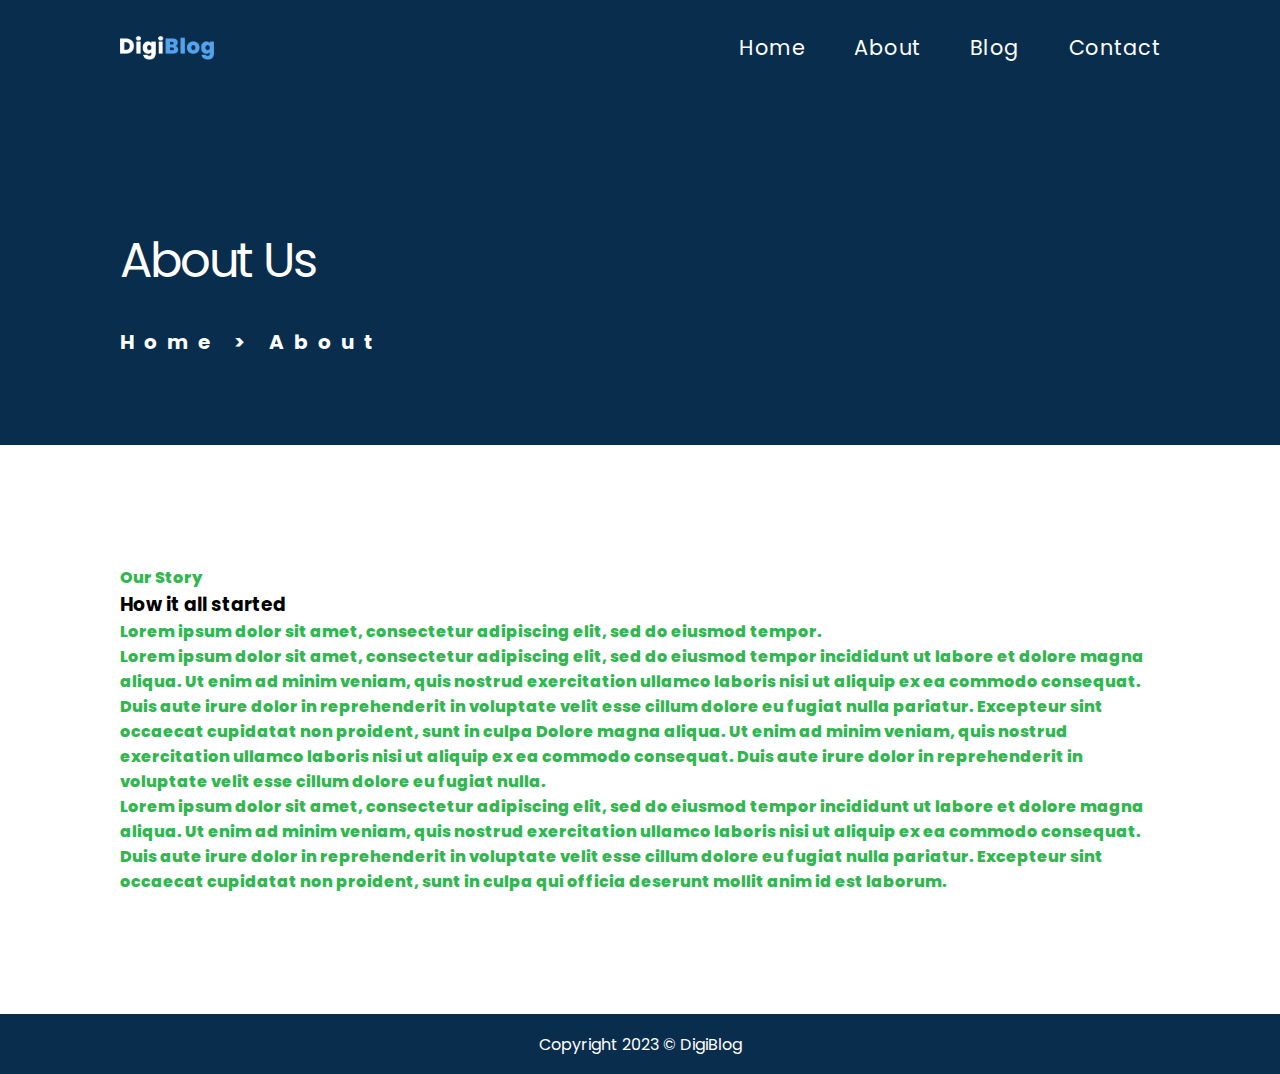
==== about.html @ 8c00b3b3 "updt" ====
<!DOCTYPE html>
<html lang="en">
  <head>
    <meta charset="UTF-8" />
    <meta name="viewport" content="width=device-width, initial-scale=1.0" />
    <meta
      name="description"
      content="DigiBlog: Unveiling the Techscape. Our Story and Our Writers"
    />
    <title>DigiBlog | About</title>
    <link rel="stylesheet" href="css/style.css" />
    <link rel="icon" href="img/DigiBlog_icon.png" />
    <!--Fonts-->
    <link rel="preconnect" href="https://fonts.googleapis.com" />
    <link rel="preconnect" href="https://fonts.gstatic.com" crossorigin />
    <link
      href="https://fonts.googleapis.com/css2?family=Poppins:ital,wght@0,100;0,200;0,300;0,400;0,500;0,600;0,700;0,800;0,900;1,100;1,200;1,300;1,400;1,500;1,600;1,700;1,800;1,900&display=swap"
      rel="stylesheet"
    />
    <!--Icons-->
    <link
      href="https://unpkg.com/boxicons@2.1.4/css/boxicons.min.css"
      rel="stylesheet"
    />
  </head>
  <body>
    <header class="header">
      <img class="logo" src="img/DigiBlog_logo.png" alt="DigiBlog logo" />
      <input type="checkbox" id="check" />
      <label for="check" class="icons" aria-label="nav-menu">
        <i class="bx bx-menu" id="menuIcon"></i>
        <i class="bx bx-x" id="closeIcon"></i>
      </label>
      <nav class="navbar">
        <a href="index.html">Home</a>
        <a href="about.html">About</a>
        <a href="blogs.html">Blog</a>
        <a href="contact.html">Contact</a>
      </nav>
    </header>
    <main class="about-main">
      <section class="about-hero">
        <h1>About Us</h1>
        <h2>Home > <span>About</span></h2>
      </section>

      <section class="about-our-story-section">
        <div class="our-story-content">
          <p>Our Story</p>
          <h3>How it all started</h3>
          <!--
          <img
            src="img/our_story.jpg"
            alt="stencil, eraser,and idea lamp drawing"
          />-->
          <div class="about-our-story-txt">
            <p>
              Lorem ipsum dolor sit amet, consectetur adipiscing elit, sed do
              eiusmod tempor.
            </p>
            <p>
              Lorem ipsum dolor sit amet, consectetur adipiscing elit, sed do
              eiusmod tempor incididunt ut labore et dolore magna aliqua. Ut
              enim ad minim veniam, quis nostrud exercitation ullamco laboris
              nisi ut aliquip ex ea commodo consequat. Duis aute irure dolor in
              reprehenderit in voluptate velit esse cillum dolore eu fugiat
              nulla pariatur. Excepteur sint occaecat cupidatat non proident,
              sunt in culpa Dolore magna aliqua. Ut enim ad minim veniam, quis
              nostrud exercitation ullamco laboris nisi ut aliquip ex ea commodo
              consequat. Duis aute irure dolor in reprehenderit in voluptate
              velit esse cillum dolore eu fugiat nulla.
            </p>
            <p>
              Lorem ipsum dolor sit amet, consectetur adipiscing elit, sed do
              eiusmod tempor incididunt ut labore et dolore magna aliqua. Ut
              enim ad minim veniam, quis nostrud exercitation ullamco laboris
              nisi ut aliquip ex ea commodo consequat. Duis aute irure dolor in
              reprehenderit in voluptate velit esse cillum dolore eu fugiat
              nulla pariatur. Excepteur sint occaecat cupidatat non proident,
              sunt in culpa qui officia deserunt mollit anim id est laborum.
            </p>
          </div>
        </div>
      </section>
      <!--
      <section class="about-our-writers-section">
        <div class="our-writers-content">
          <p>Our <span>Writers</span></p>
          <h3>The People Behind DigiBlog</h3>

          <div class="our-writers-card">
            <img src="img/brodie.jpg" alt="Boriss Brodie" />
            <h4>Boris Brodie</h4>
            <p>Netherlands 📍</p>
            <p>
              Lorem ipsum dolor sit amet, consectetur adipiscing elit, sed do
              eiusmod tempor incididunt ut labore et dolore magna aliqua. Ut
              enim ad minim veniam, quis nostrud exercitation ullamco laboris
            </p>
            <a href="#">Contact Me</a>
          </div>

          <div class="our-writers-card">
            <img src="img/aleida.jpg" alt="Aleida ArianHod" />
            <h4>Aleida Arianrhod</h4>
            <p>United Kingdom 📍</p>
            <p>
              Lorem ipsum dolor sit amet, consectetur adipiscing elit, sed do
              eiusmod tempor incididunt ut labore et dolore magna aliqua. Ut
              enim ad minim veniam, quis nostrud exercitation ullamco laboris
            </p>
            <a href="#">Contact Me</a>
          </div>

          <div class="our-writers-card">
            <img src="img/asuka.jpg" alt="Asuka Matsuoka" />
            <h4>Asuka Matsuoka</h4>
            <p>Japan 📍</p>
            <p>
              Lorem ipsum dolor sit amet, consectetur adipiscing elit, sed do
              eiusmod tempor incididunt ut labore et dolore magna aliqua. Ut
              enim ad minim veniam, quis nostrud exercitation ullamco laboris
            </p>
            <a href="#">Contact Me</a>
          </div>

          <div class="our-writers-card">
            <img src="img/emiliano.jpg" alt="Emiliano Stanford" />
            <h4>Emiliano Stanford</h4>
            <p>USA 📍</p>
            <p>
              Lorem ipsum dolor sit amet, consectetur adipiscing elit, sed do
              eiusmod tempor incididunt ut labore et dolore magna aliqua. Ut
              enim ad minim veniam, quis nostrud exercitation ullamco laboris
            </p>
            <a href="#">Contact Me</a>
          </div>
        </div>
      </section>-->
    </main>

    <footer>
      <p class="footer-txt">Copyright 2023 © DigiBlog</p>
    </footer>
    <script src="js/script.js"></script>
  </body>
</html>
---- css/style.css ----
* {
  margin: 0;
  padding: 0;
  box-sizing: border-box;
  transition: 100ms ease;
}
html {
  scroll-behavior: smooth;
}
body {
  max-width: 100vw;
  min-height: 100vh;
  background-color: #ffffff;
  font-family: "Poppins", sans-serif;
}

/*Navbar*/

.logo {
  height: 24px;
  padding-left: 120px;
  cursor: pointer;
  text-decoration: none;
  user-select: none;
}

.header {
  position: relative;
  top: 0;
  left: 0;
  width: 100%;
  height: 5.938rem;
  background: #092d4d;
  display: flex;
  align-items: center;
  justify-content: space-between;
  margin-bottom: 0px;
}
.navbar {
  padding-right: 120px;
}
.navbar a {
  margin-left: 45px;
  color: #ffffff;
  text-decoration: none;
  font-family: poppins;
  font-size: 1.3rem;
  font-style: normal;
  font-weight: 400;
  letter-spacing: 0.5px;
  transition: 0.5s;
}
.navbar a:hover {
  color: #53a4ec;
  text-decoration: underline;
  text-underline-offset: 0.5rem;
  transition: 200ms;
}
#check {
  display: none;
}
.icons {
  position: absolute;
  right: 5%;
  font-size: 2.8rem;
  color: #ffffff;
  display: none;
}
/*Responsivness*/
@media (max-width: 792px) {
  .logo {
    padding-left: 5%;
    text-decoration: none;
  }
  .icons {
    display: inline-flex;
  }
  #check:checked ~ .icons #menuIcon {
    display: none;
  }

  .icons #closeIcon {
    display: none;
  }

  #check:checked ~ .icons #closeIcon {
    display: block;
  }

  .navbar {
    padding-right: 0;
    position: absolute;
    top: 100%;
    left: 0;
    width: 100%;
    height: 0;
    overflow: hidden;
    background-color: #092d4d;
  }

  #check:checked ~ .navbar {
    height: 17.7rem;
    transition: 200ms ease;
  }

  .navbar a {
    margin-left: 0;
    display: block;
    text-align: center;
    margin: 1.5rem 0;
    transition: none;
  }
  .navbar a:hover {
    transition: none;
  }
}

/* Footer*/

footer {
  background-color: #092d4d;
  color: #ffffff;
  position: sticky;
  top: 100%;
  height: 60px;

  display: flex;
  justify-content: center;
  align-items: center;
}
.footer-txt {
  line-height: normal;
  text-align: center;
  font-family: Poppins;
  font-size: 1rem;
  font-style: normal;
  font-weight: 400;
  user-select: none;
  cursor: pointer;
}

/*Home Page hero*/
.home-hero-section {
  color: #ffffff;
  background-color: #092d4d;
  height: fit-content;
}
.home-hero-elements {
  padding-left: 120px;
  padding-right: 120px;
  display: flex;
  justify-content: space-between;
}
.home-hero-elements img {
  width: 584px;
  padding-top: 64px;
  user-select: none;
  cursor: pointer;
}

.home-hero-text {
  width: 584px;
}
.home-hero-text h1 {
  font-size: 3rem;
  font-style: normal;
  font-weight: 400;
  line-height: normal;
  letter-spacing: -1.68px;

  padding-top: 130px;
}
.home-hero-text p {
  font-size: 1.25rem;
  font-style: normal;
  font-weight: 400;
  line-height: normal;

  padding-top: 52px;
}
@media (max-width: 1070px) {
  .home-hero-elements {
    display: flex;
    flex-direction: column;
    align-items: center;
    justify-content: space-between;
  }
}
@media (max-width: 792px) {
  .home-hero-elements {
    padding-left: 0px;
    padding-right: 0px;
  }
}
@media (max-width: 660px) {
  .home-hero-text {
    width: 500px;
  }
  .home-hero-elements img {
    width: 284px;
    padding-top: 30px;
    margin-bottom: 30px;
  }
}
@media (max-width: 520px) {
  .home-hero-text {
    width: 400px;
  }
  .home-hero-elements img {
    width: 184px;
  }
}
@media (max-width: 440px) {
  .home-hero-text {
    width: 200px;
  }
  .home-hero-elements img {
    width: 184px;
  }
}
@media (max-width: 300px) {
  .home-hero-text h1 {
    font-size: 1.4rem;
  }
  .home-hero-text {
    width: 100px;
  }
  .home-hero-elements img {
    width: 100px;
  }
}
/*Home Recent Section*/
.home-recent-section {
  margin-top: 120px;
  display: flex;
  flex-direction: column;
  align-items: center;
}
.home-recent-section h2 {
  color: #092d4d;
  text-align: center;
  font-size: 1.25rem;
  font-style: normal;
  font-weight: 600;
  line-height: normal;
  padding-bottom: 60px;
}
.home-recent-section h2 span {
  color: #267800;
}

.home-recent-article-card {
  display: flex;
  flex-direction: column;
  justify-content: space-between;
  align-items: center;
  background-color: #092d4d;
  width: 300px;
  margin: 20px;
  border-radius: 15px;
}

.home-recent-article-card img {
  width: 300px;
  height: 150px;
  object-fit: cover;
}

.home-recent-article-card h3 {
  margin-top: 5px;
  margin-left: 3px;
  margin-right: 3px;
  color: #ffffff;

  font-size: 1.25rem;
  font-style: normal;
  font-weight: 800;
  line-height: normal;
  text-decoration-line: underline;
  text-align: center;
}
.home-recent-article-date-p {
  margin-top: 20px;
  margin-left: 3px;
  margin-right: 3px;
  margin-bottom: 20px;
  color: #ffffff;

  font-size: 1rem;
  font-style: normal;
  font-weight: 900;
  line-height: normal;
  text-align: center;
}
.recent-article-btn {
  cursor: pointer;
  border-radius: 6px;
  border-bottom-left-radius: 6px;
  border-bottom-right-radius: 6px;
  border-top-right-radius: 0px;
  border-top-left-radius: 0px;
  background-color: #106ab9;
  padding-top: 4px;
  padding-bottom: 4px;
  margin: 0;
  width: 100%;
  display: flex;
  justify-content: center;
  align-items: center;
}
.recent-article-btn:hover {
  background-color: #0088ff;
  transition: 300ms ease;
}

.home-recent-article-card a {
  user-select: none;
  text-align: center;
  text-decoration: none;
  color: #ffffff;
  font-family: Poppins;
  font-size: 1rem;
  font-style: normal;
  font-weight: 800;
  width: 100%;
  margin: 0;
}
.view-all-btn {
  text-underline-offset: 5px;
  text-align: center;
  color: #092d4d;
  font-size: 1.3rem;
  font-weight: 600;
  margin-top: none;
  margin-bottom: 120px;
}
.view-all-btn:hover {
  text-underline-offset: 5px;
  text-align: center;
  color: #0088ff;
  font-size: 1.3rem;
  font-weight: 600;
}

/*carousel*/
.home-recent-container {
  display: flex;
  justify-content: flex-start;
  width: 1050px;
  overflow-x: scroll;
  transition: 300ms ease;
}
.home-recent-content {
  width: 100%;
  display: grid;
  grid-template-columns: auto auto auto;
  padding: 10px;
  flex: none;
  transition: 300ms ease;
}
.home-recent-container::-webkit-scrollbar {
  display: none;
}

.home-recent-container-wrapper {
  display: flex;
  align-items: center;
  justify-content: center;
  margin: 10% auto;
}
.back-btn,
.forward-btn {
  height: 90px;
  margin: 5px;
  user-select: none;
  cursor: pointer;
}

@media (max-width: 1251px) {
  /*carousel*/
  .home-recent-container {
    display: flex;
    flex-direction: column;
    justify-content: center;
    width: 1050px;
    overflow-x: none;
  }
  .back-btn,
  .forward-btn {
    display: none;
    transition: 300ms ease;
  }
}
@media (max-width: 1071px) {
  /*carousel*/
  .home-recent-container {
    display: flex;
    flex-direction: column;
    justify-content: center;
    width: 100%;
  }

  .home-recent-content {
    width: 100%;
    display: grid;
    grid-template-columns: none;
    padding: 0;
    flex: none;
  }
  .home-recent-container-wrapper {
    display: flex;
    flex-direction: column;
    align-items: center;
    justify-content: center;
  }
}

@media (max-width: 351px) {
  .home-recent-article-card {
    width: 150px;
    margin: 5px;
  }
  .home-recent-article-card img {
    width: 150px;
    height: 150px;
  }
}

/*About Us Hero*/
.about-hero {
  background-color: #092d4d;
  color: #ffffff;
  width: 100%;
  height: 350px;
}
.about-hero h1 {
  font-size: 3rem;
  font-style: normal;
  font-weight: 400;
  letter-spacing: -2.4px;

  padding-top: 130px;
  margin-left: 120px;
}

.about-hero h2 {
  font-size: 20px;
  font-style: normal;
  font-weight: 700;
  letter-spacing: 10px;

  padding-top: 30px;
  margin-left: 120px;
}
.about-hero p span {
  color: #53a4ec;
}

.our-story-content {
  margin: 120px;
}
.our-story-content p {
  color: #31b74f;
  font-size: 1rem;
  font-style: normal;
  font-weight: 800;
}
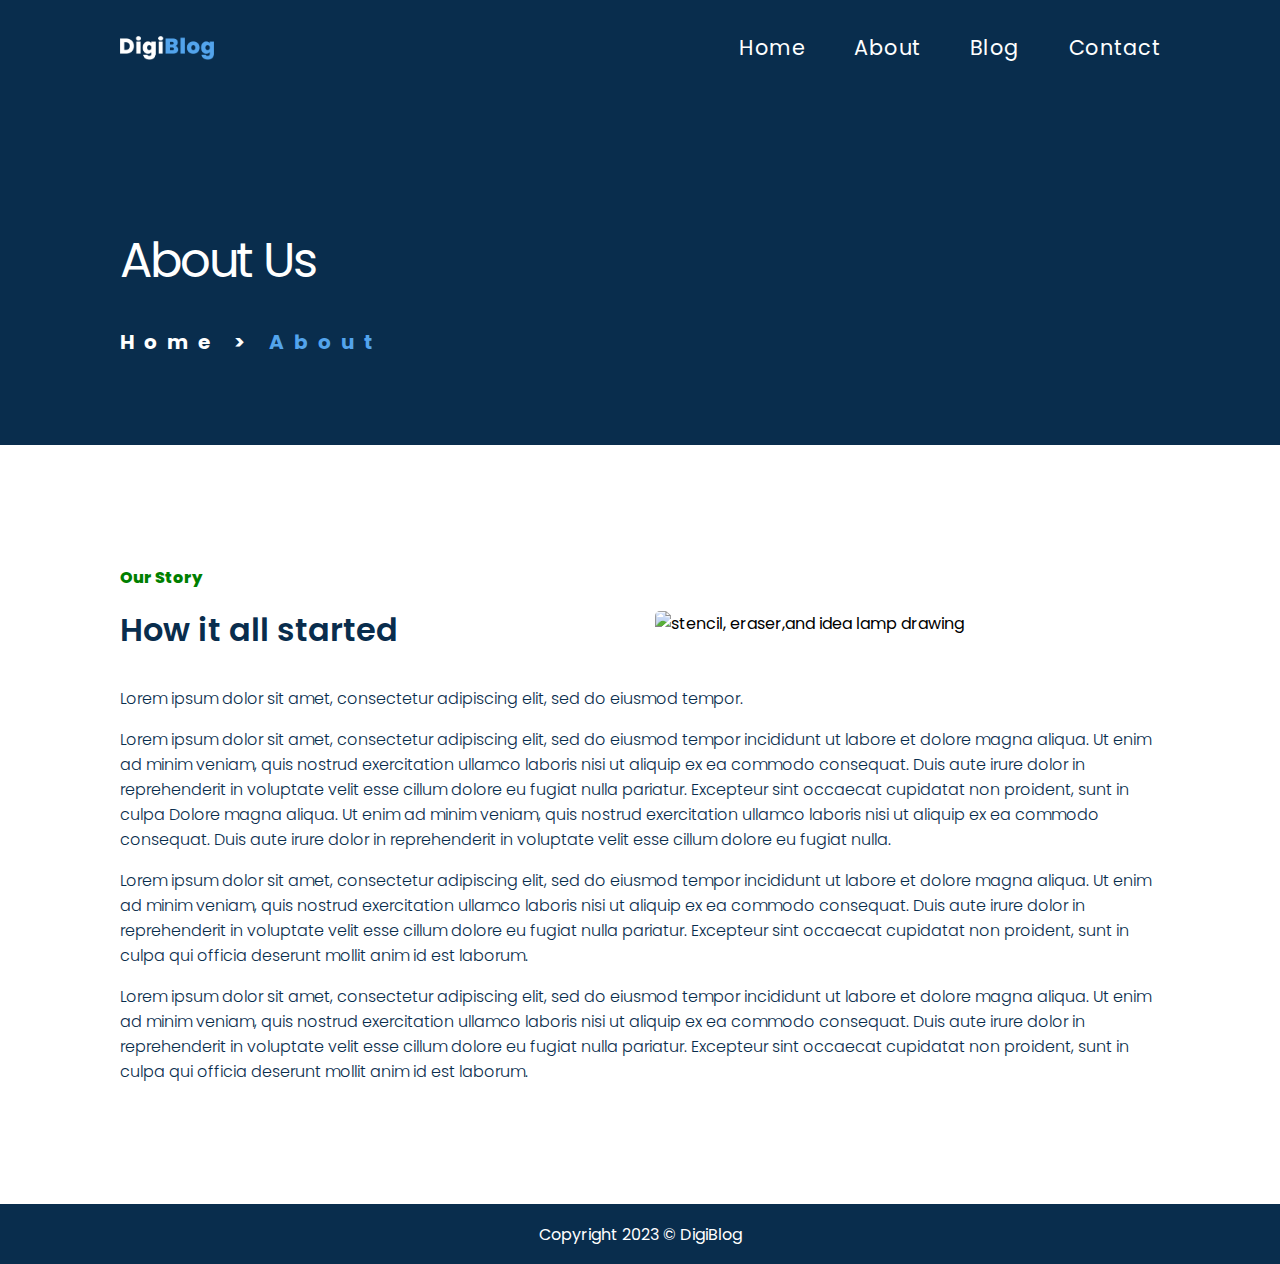
==== commit 2f7bb261: "update" ====
--- a/about.html
+++ b/about.html
@@ -47,12 +47,11 @@
       <section class="about-our-story-section">
         <div class="our-story-content">
           <p>Our Story</p>
-          <h3>How it all started</h3>
-          <!--
           <img
             src="img/our_story.jpg"
             alt="stencil, eraser,and idea lamp drawing"
-          />-->
+          />
+          <h3>How it all started</h3>
           <div class="about-our-story-txt">
             <p>
               Lorem ipsum dolor sit amet, consectetur adipiscing elit, sed do
@@ -69,6 +68,15 @@
               nostrud exercitation ullamco laboris nisi ut aliquip ex ea commodo
               consequat. Duis aute irure dolor in reprehenderit in voluptate
               velit esse cillum dolore eu fugiat nulla.
+            </p>
+            <p>
+              Lorem ipsum dolor sit amet, consectetur adipiscing elit, sed do
+              eiusmod tempor incididunt ut labore et dolore magna aliqua. Ut
+              enim ad minim veniam, quis nostrud exercitation ullamco laboris
+              nisi ut aliquip ex ea commodo consequat. Duis aute irure dolor in
+              reprehenderit in voluptate velit esse cillum dolore eu fugiat
+              nulla pariatur. Excepteur sint occaecat cupidatat non proident,
+              sunt in culpa qui officia deserunt mollit anim id est laborum.
             </p>
             <p>
               Lorem ipsum dolor sit amet, consectetur adipiscing elit, sed do
--- a/css/style.css
+++ b/css/style.css
@@ -452,16 +452,39 @@
   padding-top: 30px;
   margin-left: 120px;
 }
-.about-hero p span {
+.about-hero h2 span {
   color: #53a4ec;
 }
+
+/*Our Story Section*/
 
 .our-story-content {
   margin: 120px;
 }
 .our-story-content p {
-  color: #31b74f;
+  color: #007f00;
   font-size: 1rem;
   font-style: normal;
   font-weight: 800;
-}
+  margin-bottom: 16px;
+}
+.our-story-content h3 {
+  color: #092d4d;
+  font-size: 2rem;
+  font-style: normal;
+  font-weight: 600;
+  margin-bottom: 32px;
+}
+.our-story-content img {
+  width: 500px;
+  float: right;
+  border-radius: 5px;
+  margin: 5px;
+}
+
+.about-our-story-txt p {
+  color: #092d4d;
+  font-size: 1rem;
+  font-style: normal;
+  font-weight: 300;
+}
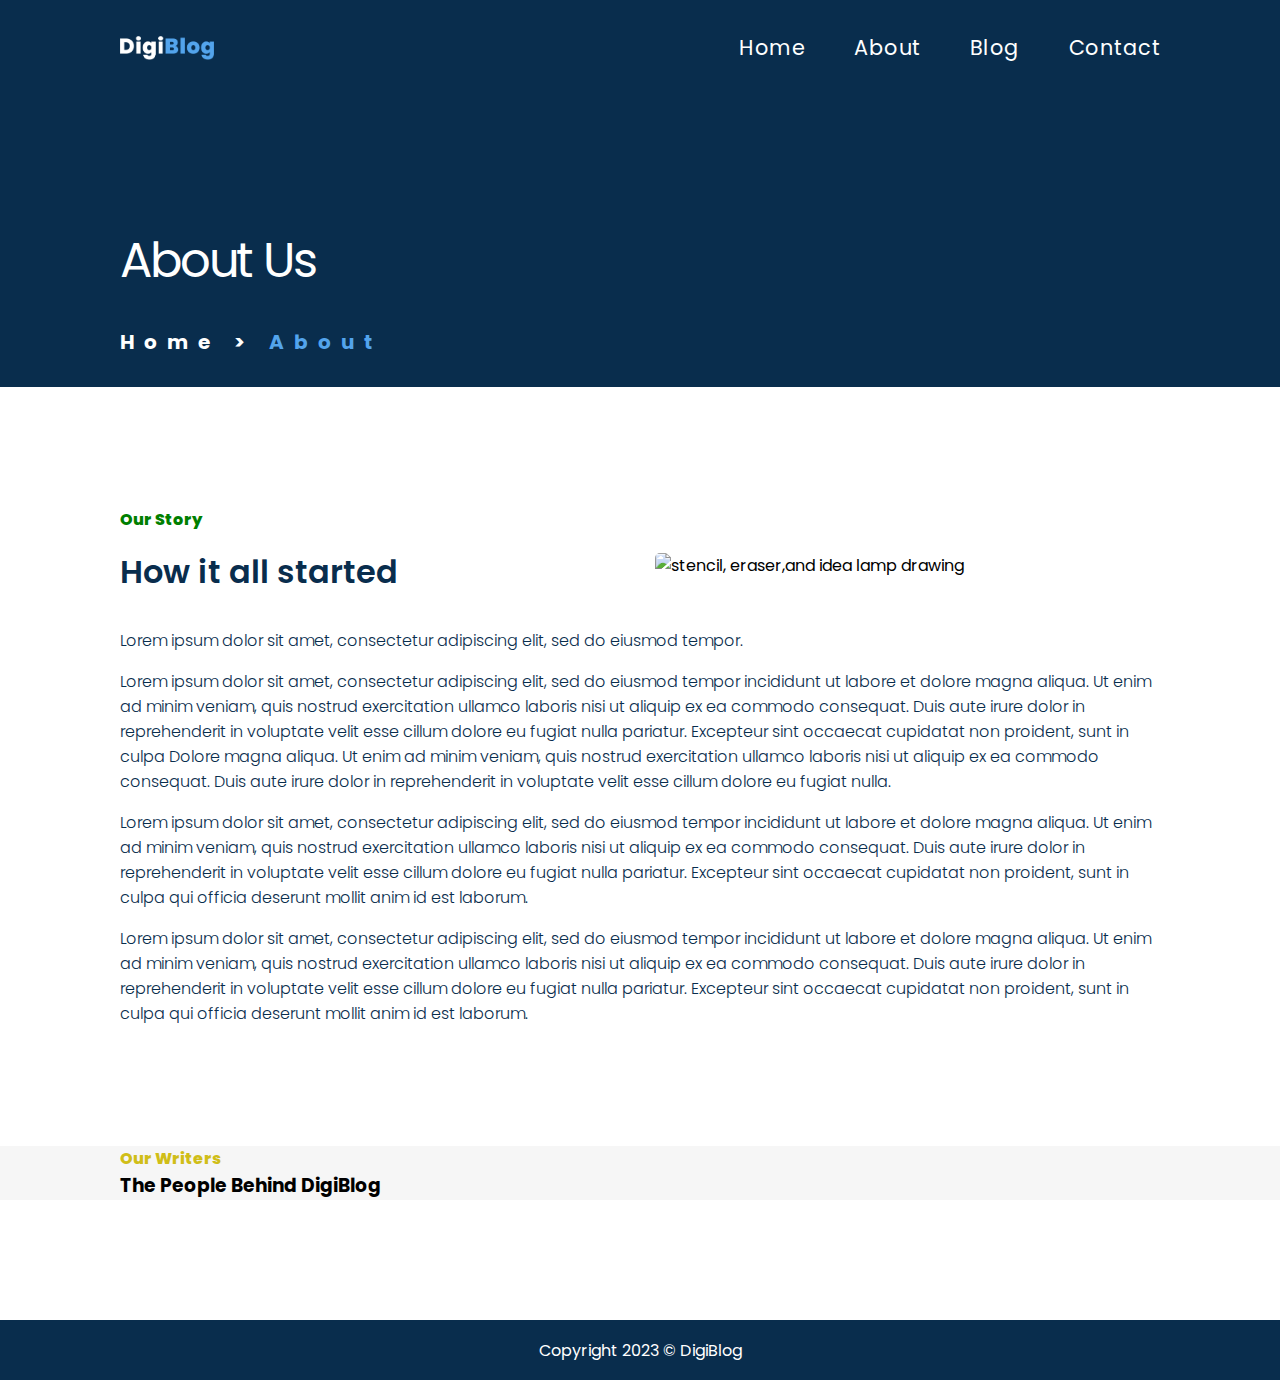
==== commit 8af23a6e: "update" ====
--- a/about.html
+++ b/about.html
@@ -90,12 +90,12 @@
           </div>
         </div>
       </section>
-      <!--
+
       <section class="about-our-writers-section">
         <div class="our-writers-content">
-          <p>Our <span>Writers</span></p>
+          <p>Our Writers</p>
           <h3>The People Behind DigiBlog</h3>
-
+          <!--
           <div class="our-writers-card">
             <img src="img/brodie.jpg" alt="Boriss Brodie" />
             <h4>Boris Brodie</h4>
@@ -143,8 +143,8 @@
             </p>
             <a href="#">Contact Me</a>
           </div>
-        </div>
-      </section>-->
+        --></div>
+      </section>
     </main>
 
     <footer>
--- a/css/style.css
+++ b/css/style.css
@@ -431,7 +431,7 @@
   background-color: #092d4d;
   color: #ffffff;
   width: 100%;
-  height: 350px;
+  height: fit-content;
 }
 .about-hero h1 {
   font-size: 3rem;
@@ -444,12 +444,13 @@
 }
 
 .about-hero h2 {
-  font-size: 20px;
+  font-size: 1.25rem;
   font-style: normal;
   font-weight: 700;
   letter-spacing: 10px;
 
   padding-top: 30px;
+  padding-bottom: 30px;
   margin-left: 120px;
 }
 .about-hero h2 span {
@@ -457,7 +458,6 @@
 }
 
 /*Our Story Section*/
-
 .our-story-content {
   margin: 120px;
 }
@@ -488,3 +488,19 @@
   font-style: normal;
   font-weight: 300;
 }
+
+/*Our Writers Section*/
+.about-our-writers-section {
+  width: 100%;
+  background-color: #f6f6f6;
+}
+.our-writers-content {
+  margin: 120px;
+}
+
+.our-writers-content p {
+  color: #d0be18;
+  font-size: 1rem;
+  font-style: normal;
+  font-weight: 800;
+}
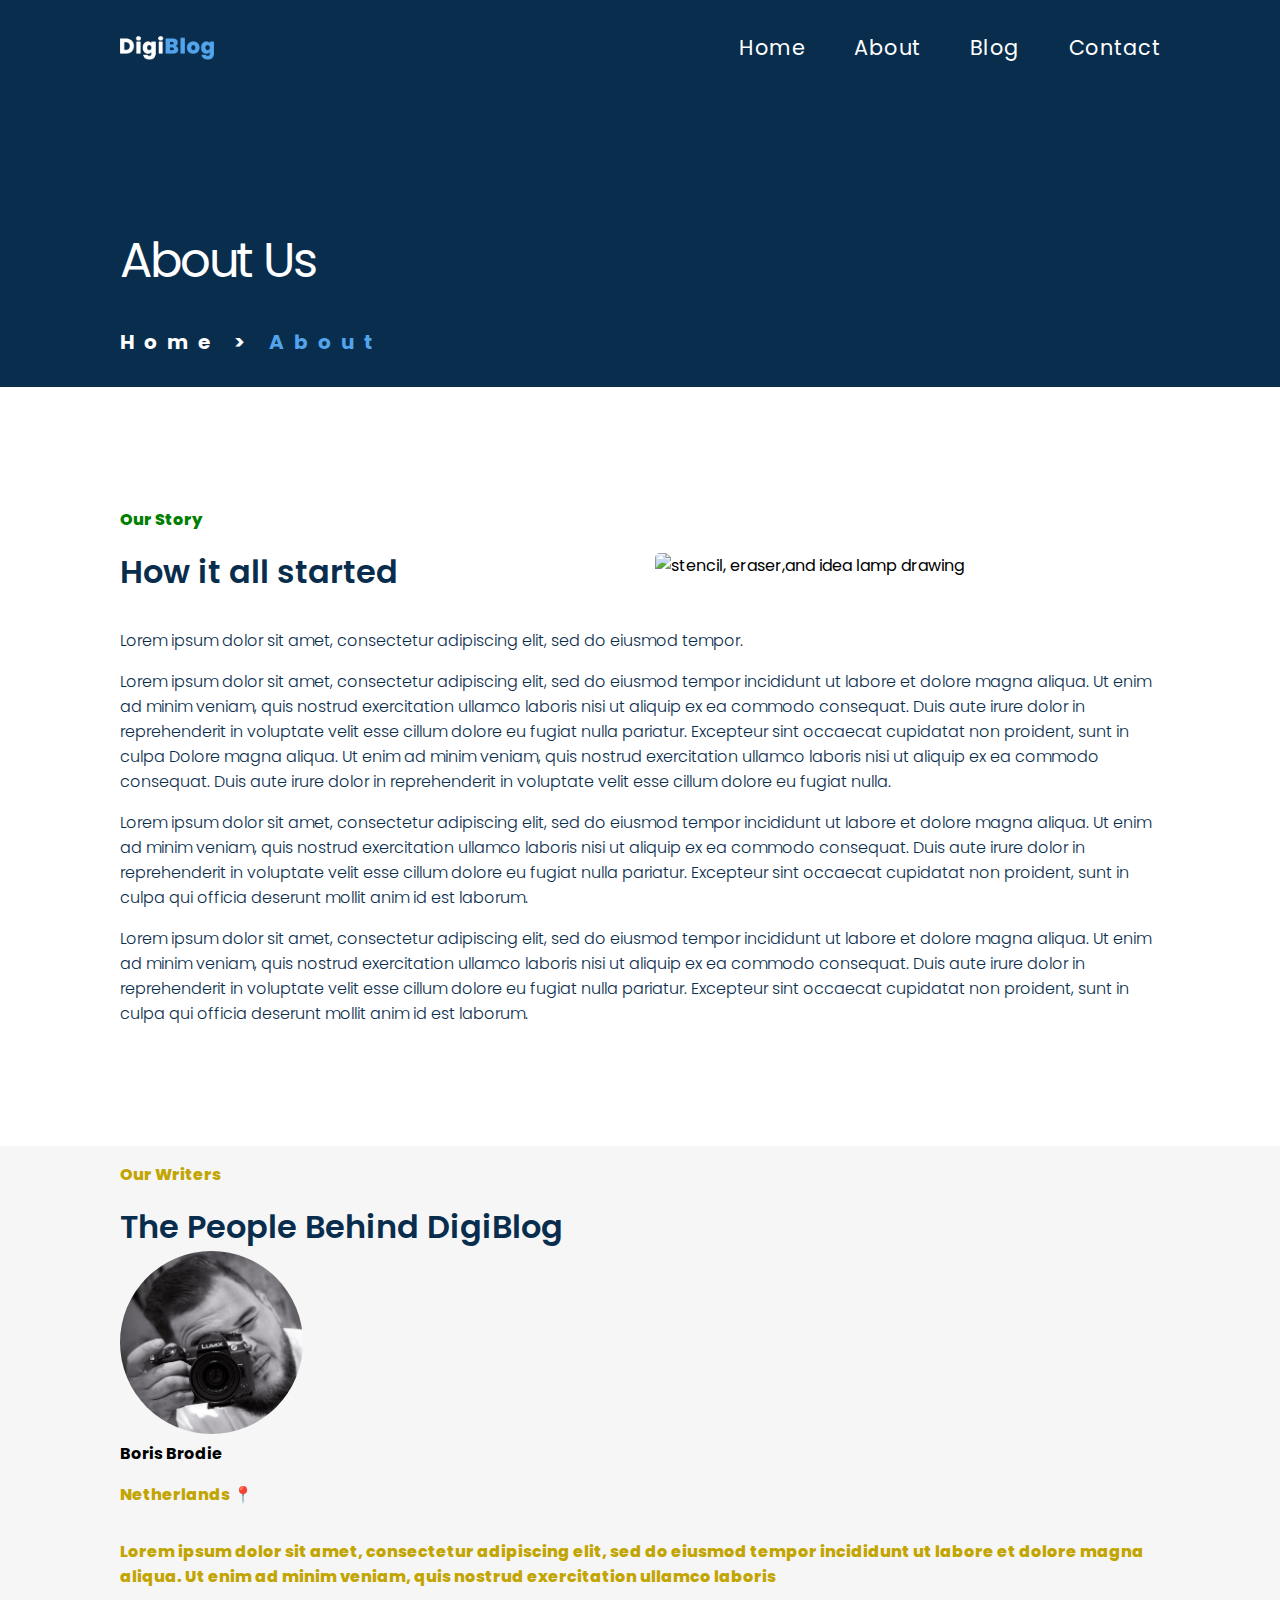
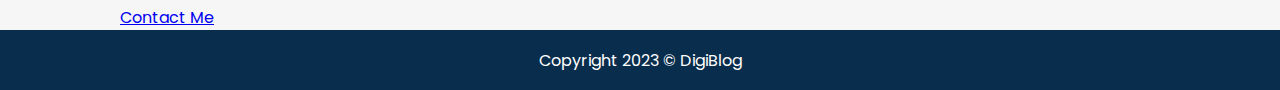
==== commit 90d27adf: "updt" ====
--- a/about.html
+++ b/about.html
@@ -95,7 +95,7 @@
         <div class="our-writers-content">
           <p>Our Writers</p>
           <h3>The People Behind DigiBlog</h3>
-          <!--
+
           <div class="our-writers-card">
             <img src="img/brodie.jpg" alt="Boriss Brodie" />
             <h4>Boris Brodie</h4>
@@ -107,7 +107,7 @@
             </p>
             <a href="#">Contact Me</a>
           </div>
-
+          <!--
           <div class="our-writers-card">
             <img src="img/aleida.jpg" alt="Aleida ArianHod" />
             <h4>Aleida Arianrhod</h4>
@@ -143,7 +143,8 @@
             </p>
             <a href="#">Contact Me</a>
           </div>
-        --></div>
+          -->
+        </div>
       </section>
     </main>
 
--- a/css/style.css
+++ b/css/style.css
@@ -493,14 +493,34 @@
 .about-our-writers-section {
   width: 100%;
   background-color: #f6f6f6;
+  height: 100%;
 }
 .our-writers-content {
   margin: 120px;
+  margin-bottom: 0;
 }
 
 .our-writers-content p {
-  color: #d0be18;
+  color: #c2a500;
   font-size: 1rem;
   font-style: normal;
   font-weight: 800;
-}
+
+  padding-top: 16px;
+  padding-bottom: 16px;
+}
+.our-writers-content h3 {
+  color: #092d4d;
+  font-size: 2rem;
+  font-style: normal;
+  font-weight: 600;
+}
+
+.our-writers-card img {
+  width: 183px;
+  border-radius: 183px;
+}
+.our-writers-card img {
+  width: 183px;
+  border-radius: 183px;
+}
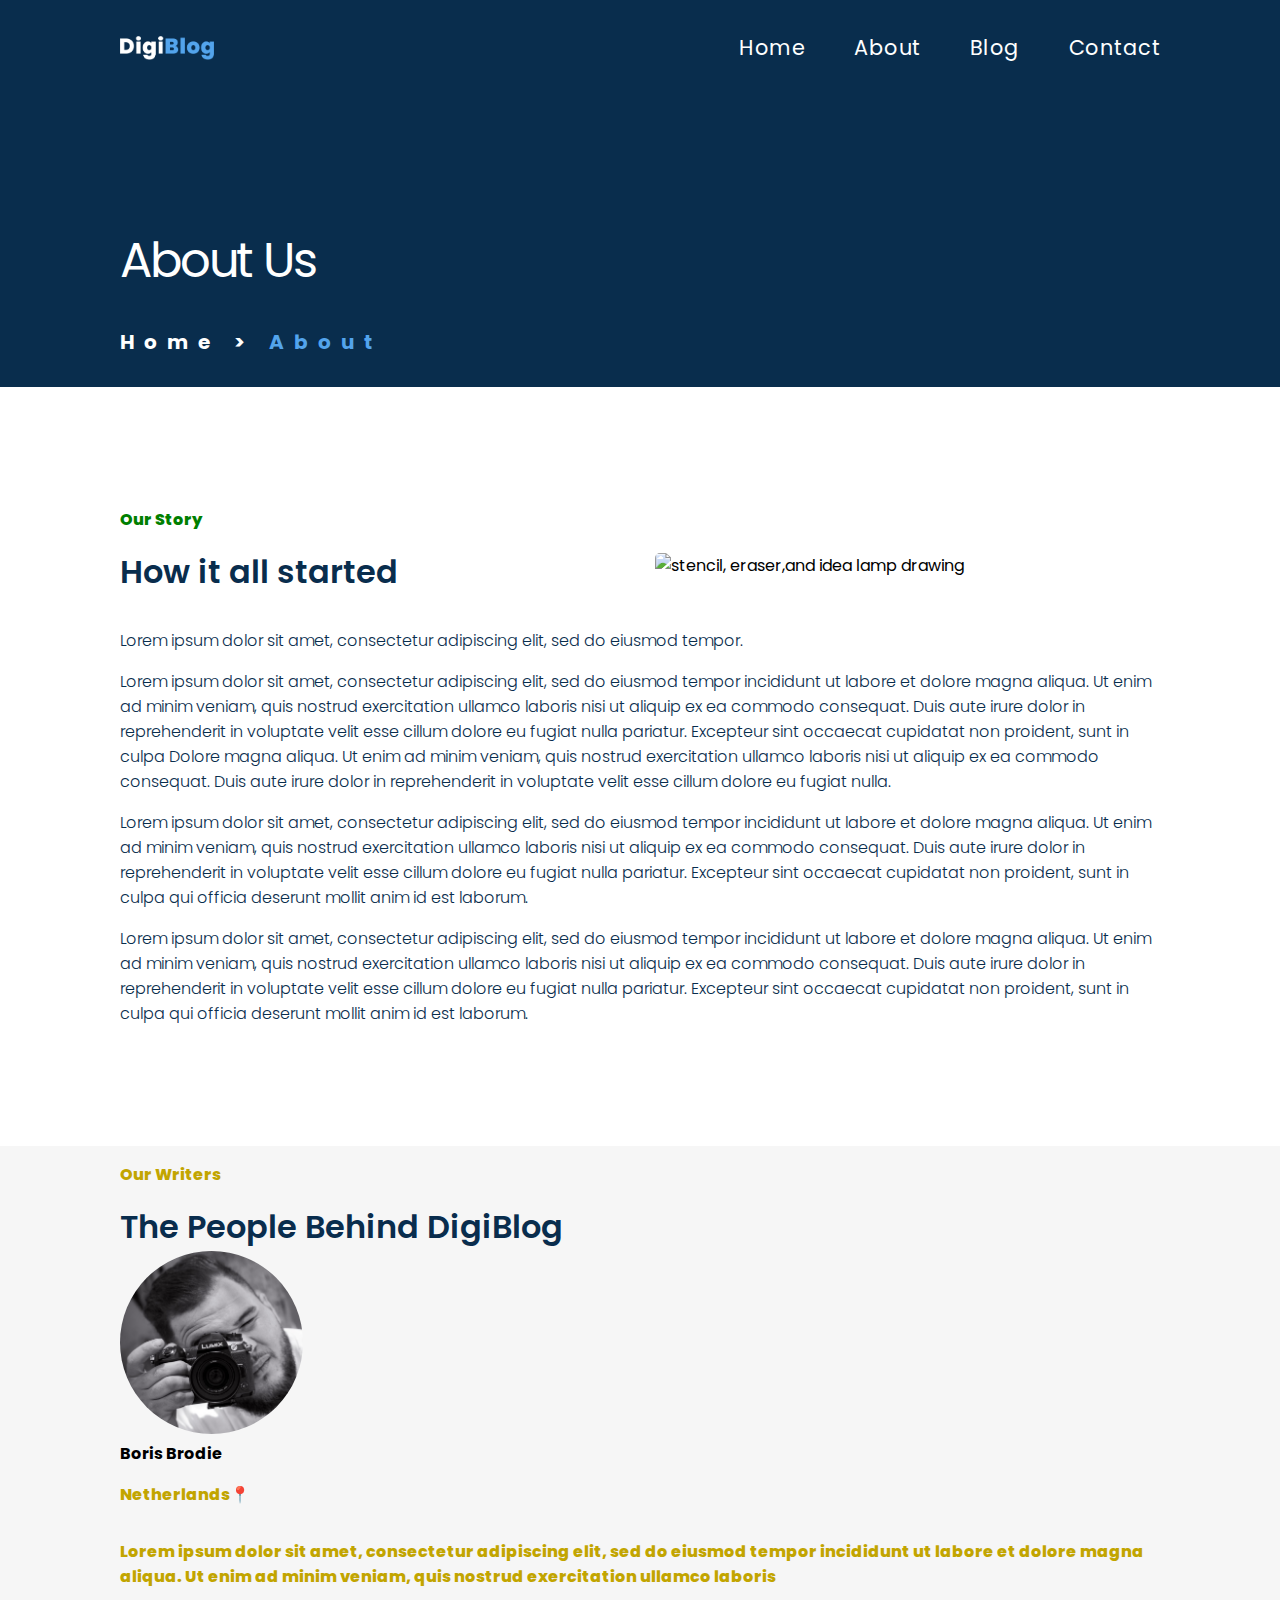
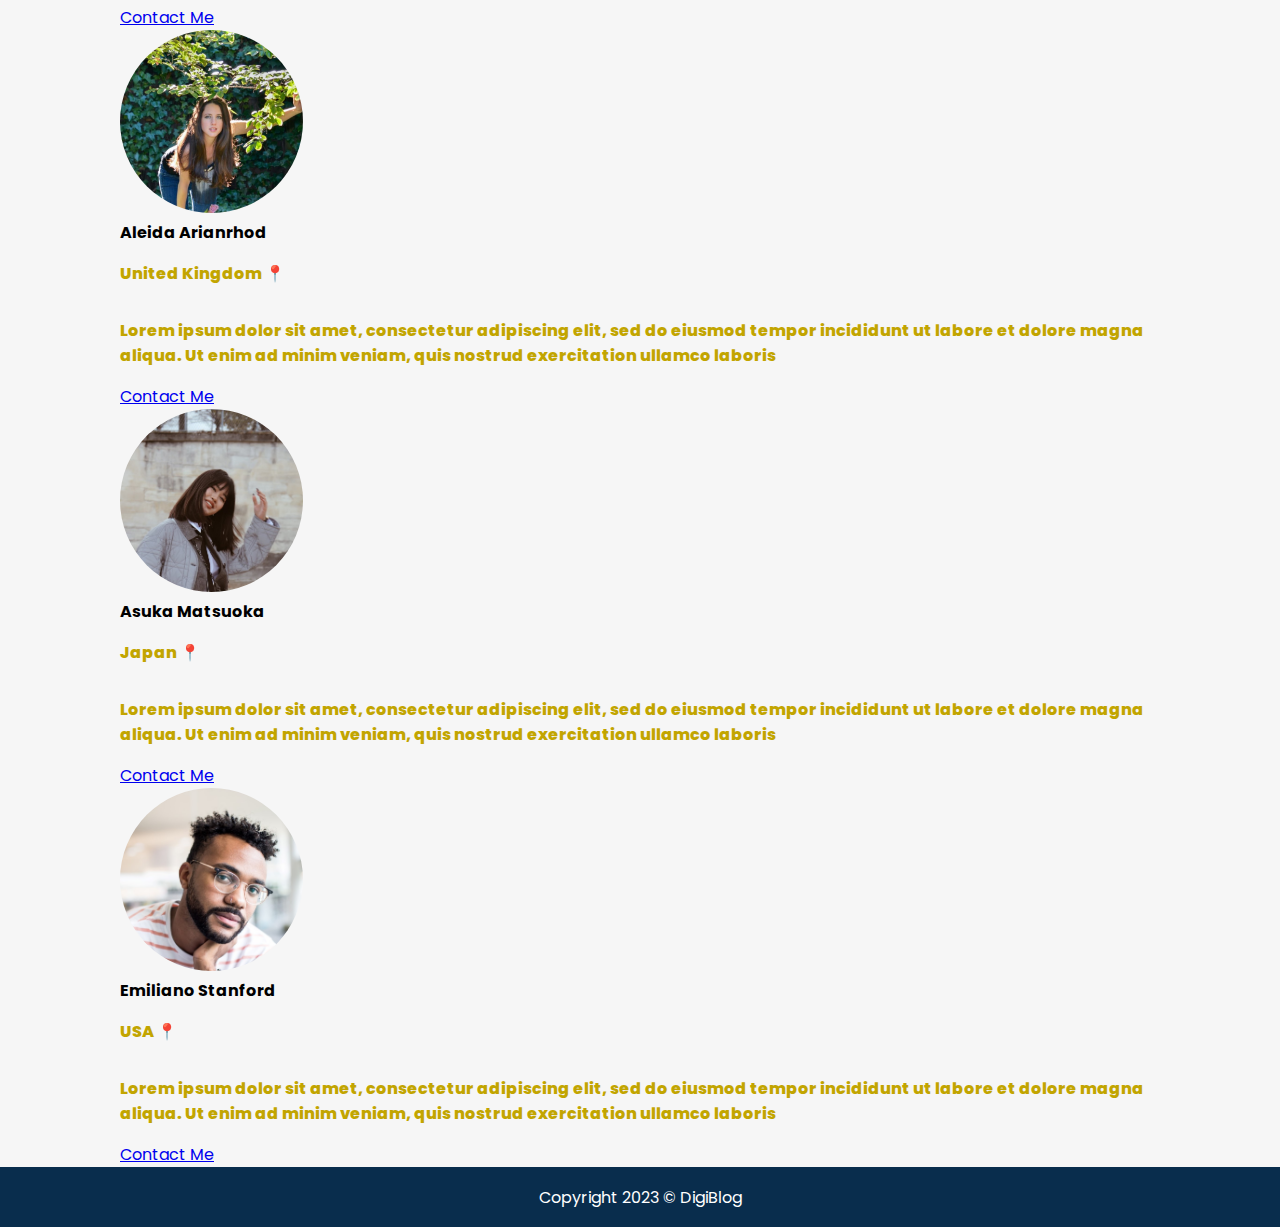
==== commit d48886b9: "Update about.html" ====
--- a/about.html
+++ b/about.html
@@ -1,5 +1,5 @@
 <!DOCTYPE html>
-<html lang="en">
+<html lang="zxx">
   <head>
     <meta charset="UTF-8" />
     <meta name="viewport" content="width=device-width, initial-scale=1.0" />
@@ -27,7 +27,7 @@
     <header class="header">
       <img class="logo" src="img/DigiBlog_logo.png" alt="DigiBlog logo" />
       <input type="checkbox" id="check" />
-      <label for="check" class="icons" aria-label="nav-menu">
+      <label for="check" class="icons" aria-label="Navigation Menu">
         <i class="bx bx-menu" id="menuIcon"></i>
         <i class="bx bx-x" id="closeIcon"></i>
       </label>
@@ -96,54 +96,55 @@
           <p>Our Writers</p>
           <h3>The People Behind DigiBlog</h3>
 
-          <div class="our-writers-card">
-            <img src="img/brodie.jpg" alt="Boriss Brodie" />
-            <h4>Boris Brodie</h4>
-            <p>Netherlands 📍</p>
-            <p>
-              Lorem ipsum dolor sit amet, consectetur adipiscing elit, sed do
-              eiusmod tempor incididunt ut labore et dolore magna aliqua. Ut
-              enim ad minim veniam, quis nostrud exercitation ullamco laboris
-            </p>
-            <a href="#">Contact Me</a>
+          <div class="about-card-container">
+            <div class="our-writers-card">
+              <img src="img/brodie.jpg" alt="Boriss Brodie" />
+              <h4>Boris Brodie</h4>
+              <p>Netherlands📍</p>
+              <p class="our-writers-txt">
+                Lorem ipsum dolor sit amet, consectetur adipiscing elit, sed do
+                eiusmod tempor incididunt ut labore et dolore magna aliqua. Ut
+                enim ad minim veniam, quis nostrud exercitation ullamco laboris
+              </p>
+              <a href="#">Contact Me</a>
+            </div>
+
+            <div class="our-writers-card">
+              <img src="img/aleida.jpg" alt="Aleida ArianHod" />
+              <h4>Aleida Arianrhod</h4>
+              <p>United Kingdom 📍</p>
+              <p class="our-writers-txt">
+                Lorem ipsum dolor sit amet, consectetur adipiscing elit, sed do
+                eiusmod tempor incididunt ut labore et dolore magna aliqua. Ut
+                enim ad minim veniam, quis nostrud exercitation ullamco laboris
+              </p>
+              <a href="#">Contact Me</a>
+            </div>
+
+            <div class="our-writers-card">
+              <img src="img/asuka.jpg" alt="Asuka Matsuoka" />
+              <h4>Asuka Matsuoka</h4>
+              <p>Japan 📍</p>
+              <p class="our-writers-txt">
+                Lorem ipsum dolor sit amet, consectetur adipiscing elit, sed do
+                eiusmod tempor incididunt ut labore et dolore magna aliqua. Ut
+                enim ad minim veniam, quis nostrud exercitation ullamco laboris
+              </p>
+              <a href="#">Contact Me</a>
+            </div>
+
+            <div class="our-writers-card">
+              <img src="img/emiliano.jpg" alt="Emiliano Stanford" />
+              <h4>Emiliano Stanford</h4>
+              <p>USA 📍</p>
+              <p class="our-writers-txt">
+                Lorem ipsum dolor sit amet, consectetur adipiscing elit, sed do
+                eiusmod tempor incididunt ut labore et dolore magna aliqua. Ut
+                enim ad minim veniam, quis nostrud exercitation ullamco laboris
+              </p>
+              <a href="#">Contact Me</a>
+            </div>
           </div>
-          <!--
-          <div class="our-writers-card">
-            <img src="img/aleida.jpg" alt="Aleida ArianHod" />
-            <h4>Aleida Arianrhod</h4>
-            <p>United Kingdom 📍</p>
-            <p>
-              Lorem ipsum dolor sit amet, consectetur adipiscing elit, sed do
-              eiusmod tempor incididunt ut labore et dolore magna aliqua. Ut
-              enim ad minim veniam, quis nostrud exercitation ullamco laboris
-            </p>
-            <a href="#">Contact Me</a>
-          </div>
-
-          <div class="our-writers-card">
-            <img src="img/asuka.jpg" alt="Asuka Matsuoka" />
-            <h4>Asuka Matsuoka</h4>
-            <p>Japan 📍</p>
-            <p>
-              Lorem ipsum dolor sit amet, consectetur adipiscing elit, sed do
-              eiusmod tempor incididunt ut labore et dolore magna aliqua. Ut
-              enim ad minim veniam, quis nostrud exercitation ullamco laboris
-            </p>
-            <a href="#">Contact Me</a>
-          </div>
-
-          <div class="our-writers-card">
-            <img src="img/emiliano.jpg" alt="Emiliano Stanford" />
-            <h4>Emiliano Stanford</h4>
-            <p>USA 📍</p>
-            <p>
-              Lorem ipsum dolor sit amet, consectetur adipiscing elit, sed do
-              eiusmod tempor incididunt ut labore et dolore magna aliqua. Ut
-              enim ad minim veniam, quis nostrud exercitation ullamco laboris
-            </p>
-            <a href="#">Contact Me</a>
-          </div>
-          -->
         </div>
       </section>
     </main>
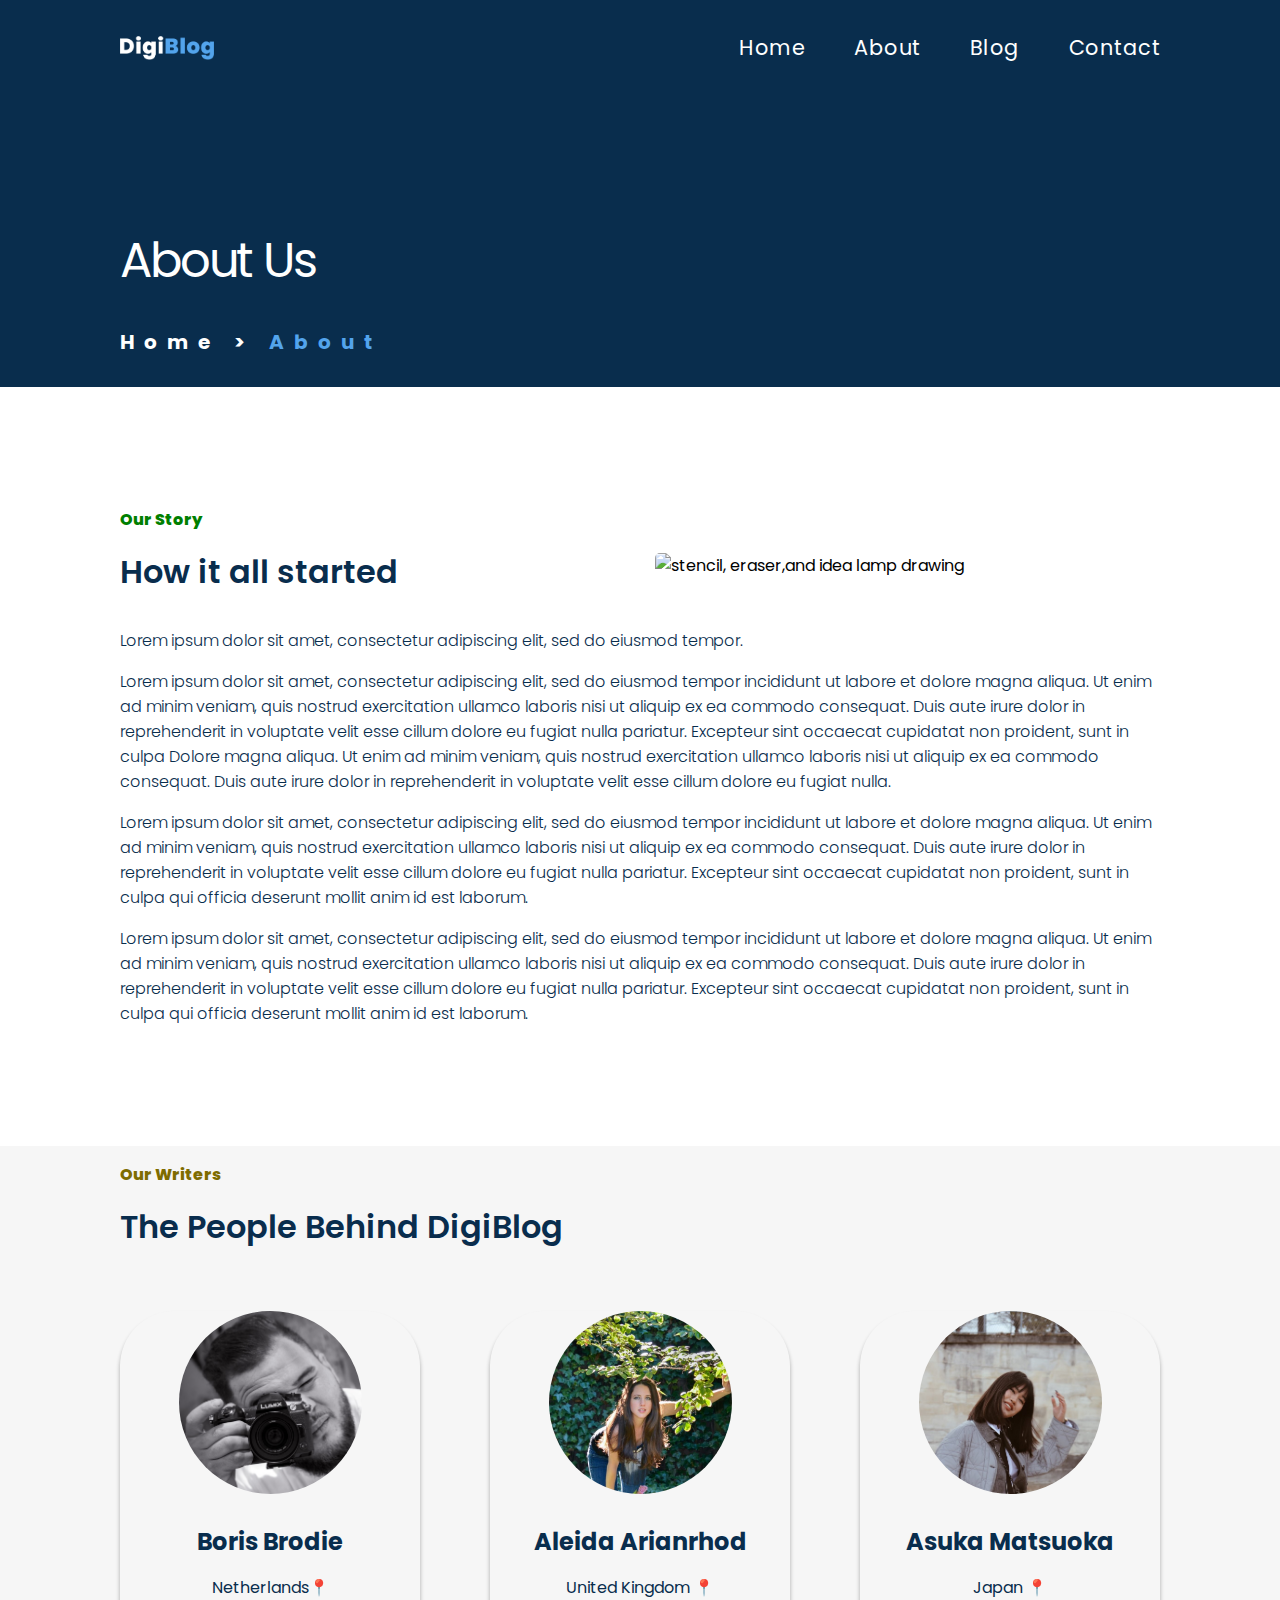
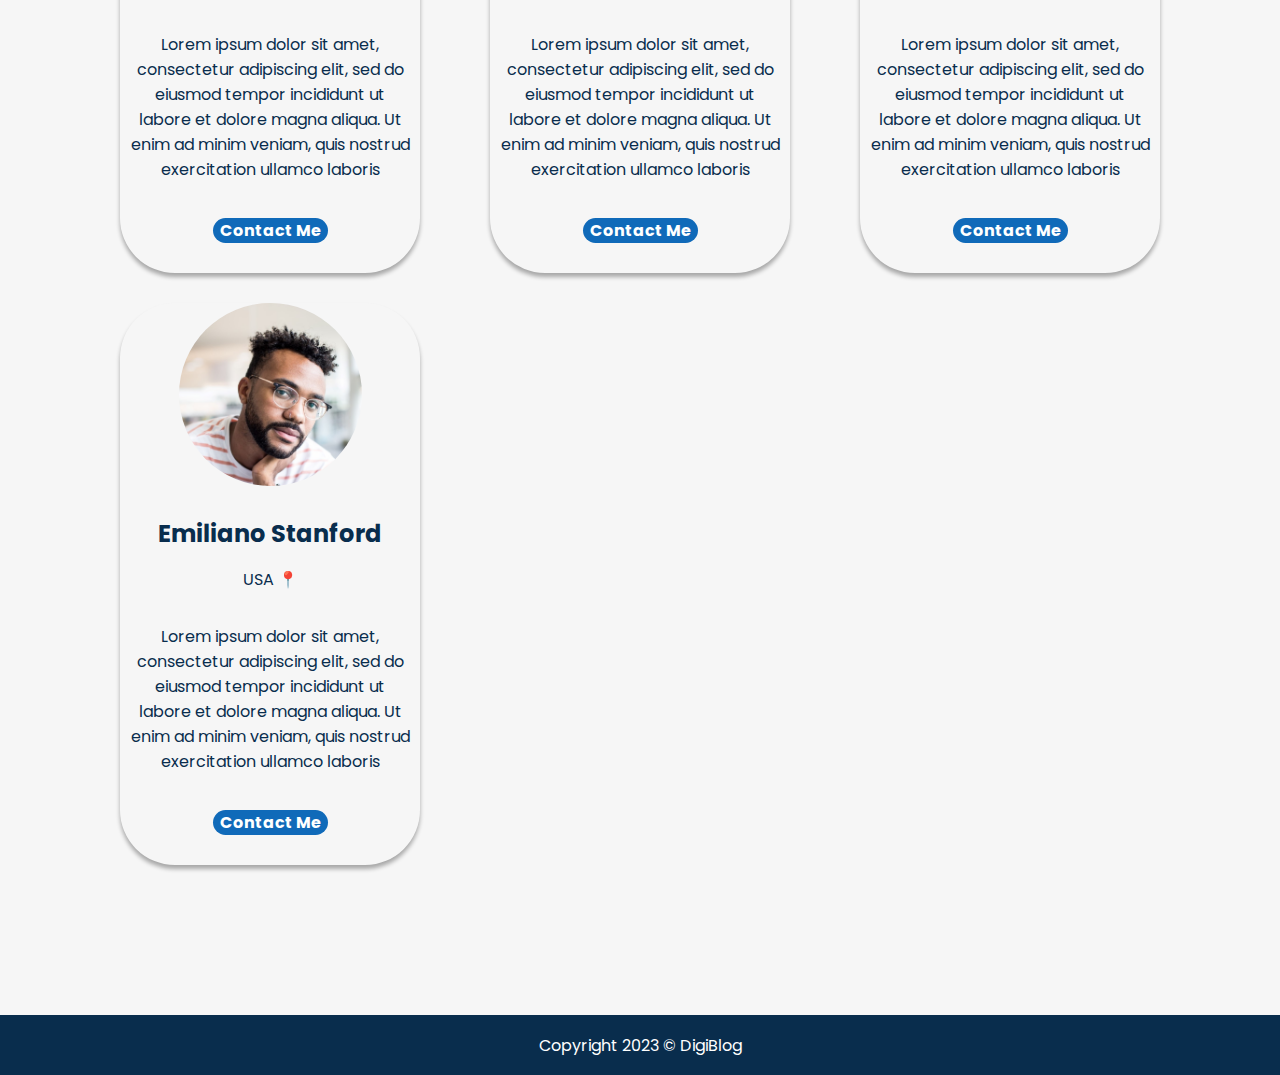
==== commit 1e48f8ca: "updt" ====
--- a/about.html
+++ b/about.html
@@ -27,9 +27,10 @@
     <header class="header">
       <img class="logo" src="img/DigiBlog_logo.png" alt="DigiBlog logo" />
       <input type="checkbox" id="check" />
-      <label for="check" class="icons" aria-label="Navigation Menu">
+      <label for="check" class="icons" aria-label="nav-menu">
         <i class="bx bx-menu" id="menuIcon"></i>
         <i class="bx bx-x" id="closeIcon"></i>
+        <span class="hide-text">nav-menu</span>
       </label>
       <nav class="navbar">
         <a href="index.html">Home</a>
--- a/css/style.css
+++ b/css/style.css
@@ -15,7 +15,9 @@
 }
 
 /*Navbar*/
-
+.hide-text {
+  display: none;
+}
 .logo {
   height: 24px;
   padding-left: 120px;
@@ -457,6 +459,25 @@
   color: #53a4ec;
 }
 
+@media (max-width: 793px) {
+  .about-hero h1 {
+    margin-left: 40px;
+  }
+
+  .about-hero h2 {
+    margin-left: 40px;
+  }
+}
+@media (max-width: 200px) {
+  .about-hero h1 {
+    margin-left: 0px;
+  }
+
+  .about-hero h2 {
+    margin-left: 0px;
+  }
+}
+
 /*Our Story Section*/
 .our-story-content {
   margin: 120px;
@@ -488,12 +509,72 @@
   font-style: normal;
   font-weight: 300;
 }
-
+@media (max-width: 870px) {
+  .our-story-content img {
+    float: none;
+    margin: 0px;
+  }
+}
+@media (max-width: 793px) {
+  .our-story-content {
+    margin: 40px;
+    margin-top: 120px;
+    margin-bottom: 120px;
+  }
+}
+@media (max-width: 555px) {
+  .our-story-content {
+    margin: 40px;
+    margin-top: 120px;
+    margin-bottom: 120px;
+  }
+  .our-story-content {
+    display: flex;
+    flex-direction: column;
+    align-items: center;
+  }
+  .our-story-content img {
+    width: 450px;
+  }
+}
+@media (max-width: 450px) {
+  .our-story-content img {
+    width: 350px;
+  }
+}
+@media (max-width: 350px) {
+  .our-story-content img {
+    width: 250px;
+  }
+}
+@media (max-width: 250px) {
+  .our-story-content img {
+    width: 150px;
+  }
+}
+@media (max-width: 200px) {
+  .our-story-content img {
+    width: 100px;
+  }
+  .our-story-content {
+    margin: 0px;
+    margin-top: 120px;
+    margin-bottom: 120px;
+
+    display: flex;
+    flex-direction: column;
+    align-items: flex-start;
+  }
+  .our-story-content img {
+    width: 100px;
+  }
+}
 /*Our Writers Section*/
 .about-our-writers-section {
   width: 100%;
   background-color: #f6f6f6;
   height: 100%;
+  padding-bottom: 120px;
 }
 .our-writers-content {
   margin: 120px;
@@ -501,7 +582,7 @@
 }
 
 .our-writers-content p {
-  color: #c2a500;
+  color: #7e6c00;
   font-size: 1rem;
   font-style: normal;
   font-weight: 800;
@@ -516,11 +597,80 @@
   font-weight: 600;
 }
 
+.our-writers-card {
+  border-radius: 55px;
+  background-color: #f6f6f6;
+  color: #092d4d;
+  box-shadow: 0px 4px 4px 0px rgba(0, 0, 0, 0.316);
+  width: 300px;
+  display: flex;
+  flex-direction: column;
+  align-items: center;
+  margin-top: 30px;
+}
 .our-writers-card img {
   width: 183px;
-  border-radius: 183px;
-}
-.our-writers-card img {
-  width: 183px;
-  border-radius: 183px;
-}
+  border-radius: 190px;
+  margin-bottom: 30px;
+}
+.our-writers-card h4 {
+  text-align: center;
+  font-size: 1.5rem;
+  font-style: normal;
+  font-weight: 700;
+}
+.our-writers-card p {
+  color: #092d4d;
+  text-align: center;
+  font-size: 1rem;
+  font-style: normal;
+  font-weight: 400;
+}
+
+.our-writers-txt {
+  margin-left: 10px;
+  margin-right: 10px;
+  margin-bottom: 20px;
+}
+
+.our-writers-card a {
+  padding: 0;
+  text-decoration: none;
+  text-align: center;
+  color: #ffffff;
+  font-size: 1rem;
+  font-style: normal;
+  font-weight: 700;
+  height: 25px;
+  width: 115px;
+
+  background-color: #106ab9;
+  border-radius: 30px;
+  margin-bottom: 30px;
+}
+.our-writers-card a:hover {
+  background-color: #0088ff;
+}
+
+.about-card-container {
+  margin-top: 30px;
+  margin-bottom: 30px;
+  display: flex;
+  align-items: center;
+  justify-content: space-between;
+  flex-wrap: wrap;
+}
+
+@media (max-width: 793px) {
+  .our-writers-content {
+    margin: 40px;
+    margin-top: 120px;
+    margin-bottom: 0;
+  }
+}
+@media (max-width: 250px) {
+  .our-writers-content {
+    margin: 0px;
+    margin-top: 120px;
+  }
+}
